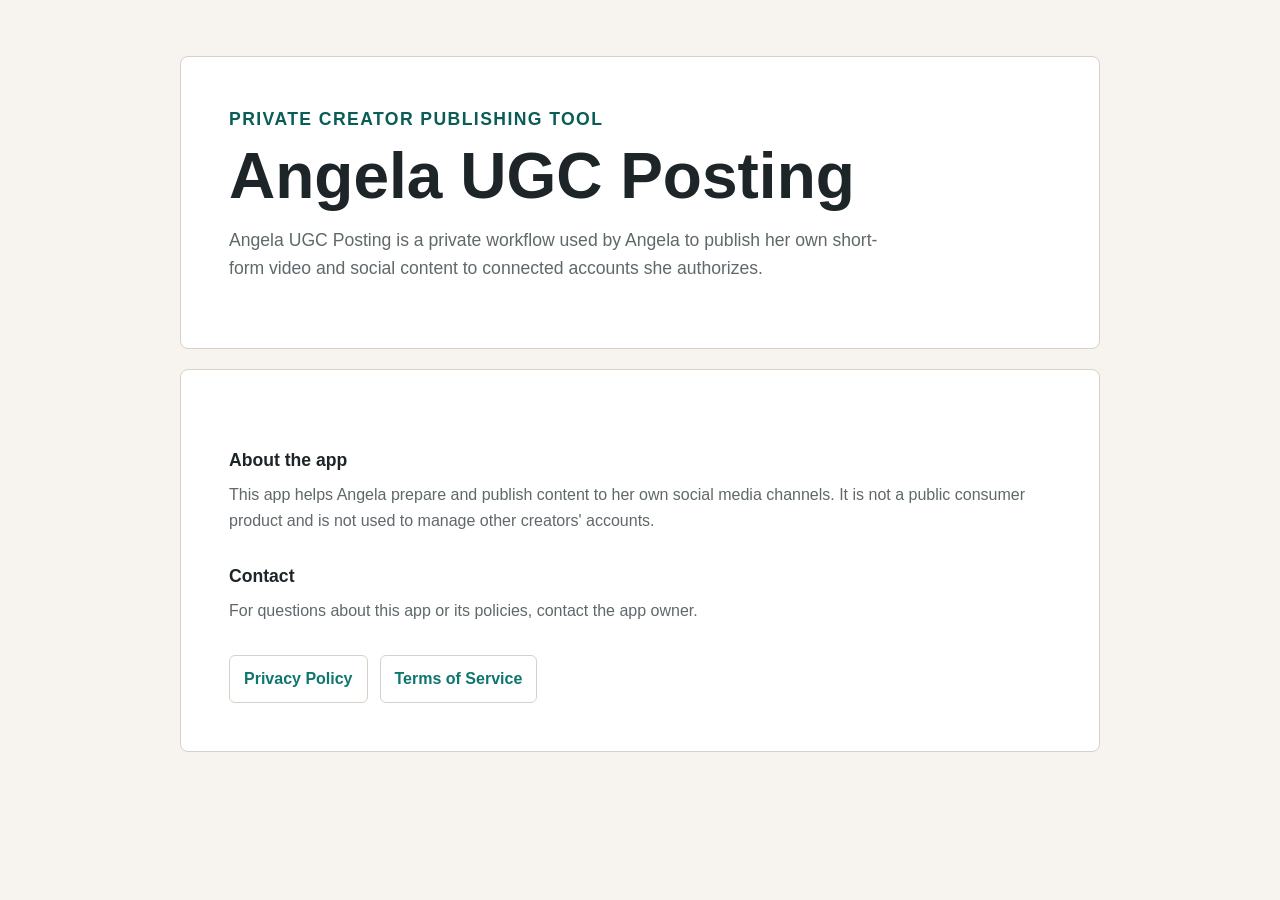
==== index.html @ 69bbc979 "Add Angela UGC app policy site" ====
<!doctype html>
<html lang="en">
<head>
  <meta charset="utf-8">
  <meta name="viewport" content="width=device-width, initial-scale=1">
  <title>Angela UGC Posting</title>
  <link rel="stylesheet" href="styles.css">
</head>
<body>
  <main class="page">
    <section class="hero">
      <p class="eyebrow">Private creator publishing tool</p>
      <h1>Angela UGC Posting</h1>
      <p>
        Angela UGC Posting is a private workflow used by Angela to publish her
        own short-form video and social content to connected accounts she
        authorizes.
      </p>
    </section>

    <section class="content">
      <h2>About the app</h2>
      <p>
        This app helps Angela prepare and publish content to her own social
        media channels. It is not a public consumer product and is not used to
        manage other creators' accounts.
      </p>

      <h2>Contact</h2>
      <p>
        For questions about this app or its policies, contact the app owner.
      </p>

      <nav class="links" aria-label="Policy links">
        <a href="privacy.html">Privacy Policy</a>
        <a href="terms.html">Terms of Service</a>
      </nav>
    </section>
  </main>
</body>
</html>
---- styles.css ----
:root {
  color-scheme: light;
  --bg: #f7f3ee;
  --ink: #1e2528;
  --muted: #5f686b;
  --line: #d9d0c7;
  --accent: #0d766e;
  --accent-dark: #0a5c56;
  --panel: #ffffff;
}

* {
  box-sizing: border-box;
}

body {
  margin: 0;
  background: var(--bg);
  color: var(--ink);
  font-family: Arial, Helvetica, sans-serif;
  line-height: 1.6;
}

.page {
  width: min(920px, calc(100% - 32px));
  margin: 0 auto;
  padding: 56px 0;
}

.hero,
.content {
  background: var(--panel);
  border: 1px solid var(--line);
  border-radius: 8px;
  padding: clamp(24px, 5vw, 48px);
}

.hero {
  margin-bottom: 20px;
}

.policy {
  max-width: 760px;
  margin: 0 auto;
}

.eyebrow {
  margin: 0 0 10px;
  color: var(--accent-dark);
  font-size: 0.82rem;
  font-weight: 700;
  letter-spacing: 0.08em;
  text-transform: uppercase;
}

h1,
h2,
p {
  margin-top: 0;
}

h1 {
  margin-bottom: 16px;
  font-size: clamp(2rem, 8vw, 4rem);
  line-height: 1.05;
}

h2 {
  margin: 28px 0 8px;
  font-size: 1.1rem;
}

p {
  color: var(--muted);
  font-size: 1rem;
}

.hero p {
  max-width: 650px;
  font-size: 1.1rem;
}

.links {
  display: flex;
  flex-wrap: wrap;
  gap: 12px;
  margin-top: 32px;
}

a {
  color: var(--accent);
  font-weight: 700;
}

.links a {
  border: 1px solid var(--line);
  border-radius: 6px;
  padding: 10px 14px;
  text-decoration: none;
}

.links a:hover,
.links a:focus {
  border-color: var(--accent);
  color: var(--accent-dark);
}
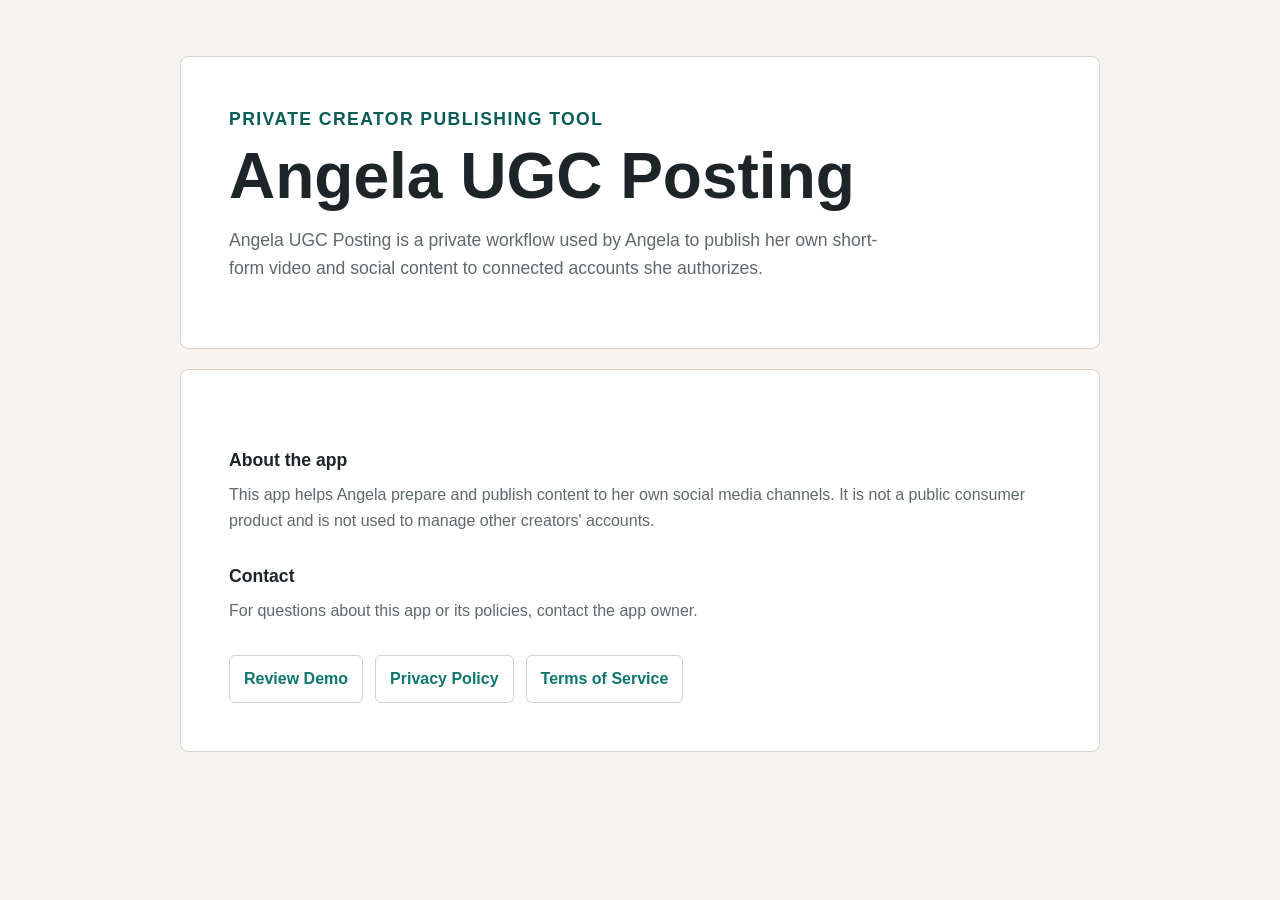
==== commit ff3efc49: "Add TikTok review demo workflow" ====
--- a/index.html
+++ b/index.html
@@ -32,6 +32,7 @@
       </p>
 
       <nav class="links" aria-label="Policy links">
+        <a href="demo.html">Review Demo</a>
         <a href="privacy.html">Privacy Policy</a>
         <a href="terms.html">Terms of Service</a>
       </nav>
--- a/styles.css
+++ b/styles.css
@@ -104,3 +104,153 @@
   border-color: var(--accent);
   color: var(--accent-dark);
 }
+
+.demo-page {
+  width: min(1120px, calc(100% - 32px));
+}
+
+.workflow {
+  display: grid;
+  grid-template-columns: repeat(3, minmax(0, 1fr));
+  gap: 16px;
+  margin-bottom: 24px;
+}
+
+.panel {
+  min-width: 0;
+  background: var(--panel);
+  border: 1px solid var(--line);
+  border-radius: 8px;
+  padding: 22px;
+}
+
+.message-bubble {
+  margin-bottom: 20px;
+  border: 1px solid #cfe4e1;
+  border-radius: 8px;
+  background: #eef9f7;
+  color: var(--ink);
+  padding: 14px;
+  font-size: 0.96rem;
+}
+
+.meta-list {
+  display: grid;
+  gap: 12px;
+  margin: 0;
+}
+
+.meta-list div {
+  border-top: 1px solid var(--line);
+  padding-top: 10px;
+}
+
+.meta-list dt,
+label,
+legend,
+.account-card strong {
+  color: var(--ink);
+  font-size: 0.82rem;
+  font-weight: 700;
+}
+
+.meta-list dd {
+  margin: 3px 0 0;
+  color: var(--muted);
+  font-size: 0.95rem;
+}
+
+textarea,
+input[type="text"] {
+  width: 100%;
+  margin: 7px 0 16px;
+  border: 1px solid var(--line);
+  border-radius: 6px;
+  padding: 11px 12px;
+  color: var(--ink);
+  font: inherit;
+  resize: vertical;
+}
+
+fieldset {
+  margin: 0;
+  border: 1px solid var(--line);
+  border-radius: 6px;
+  padding: 12px;
+}
+
+.check-row {
+  display: flex;
+  gap: 8px;
+  align-items: center;
+  margin-top: 8px;
+  color: var(--muted);
+  font-weight: 400;
+}
+
+.step-list {
+  margin: 0 0 18px;
+  padding-left: 20px;
+  color: var(--muted);
+}
+
+.step-list li {
+  margin-bottom: 9px;
+}
+
+.account-card {
+  display: flex;
+  gap: 12px;
+  align-items: flex-start;
+  margin-bottom: 18px;
+  border: 1px solid var(--line);
+  border-radius: 8px;
+  padding: 12px;
+}
+
+.account-card p {
+  margin: 2px 0 0;
+  font-size: 0.92rem;
+}
+
+.status-dot {
+  flex: 0 0 auto;
+  width: 10px;
+  height: 10px;
+  margin-top: 7px;
+  border-radius: 999px;
+  background: #1d9a69;
+}
+
+.primary-action {
+  width: 100%;
+  min-height: 46px;
+  border: 0;
+  border-radius: 6px;
+  background: var(--accent);
+  color: #ffffff;
+  cursor: pointer;
+  font: inherit;
+  font-weight: 700;
+}
+
+.primary-action:hover,
+.primary-action:focus {
+  background: var(--accent-dark);
+}
+
+.primary-action:disabled {
+  cursor: default;
+  background: #7a8986;
+}
+
+.publish-status {
+  margin: 12px 0 0;
+  font-size: 0.94rem;
+}
+
+@media (max-width: 900px) {
+  .workflow {
+    grid-template-columns: 1fr;
+  }
+}
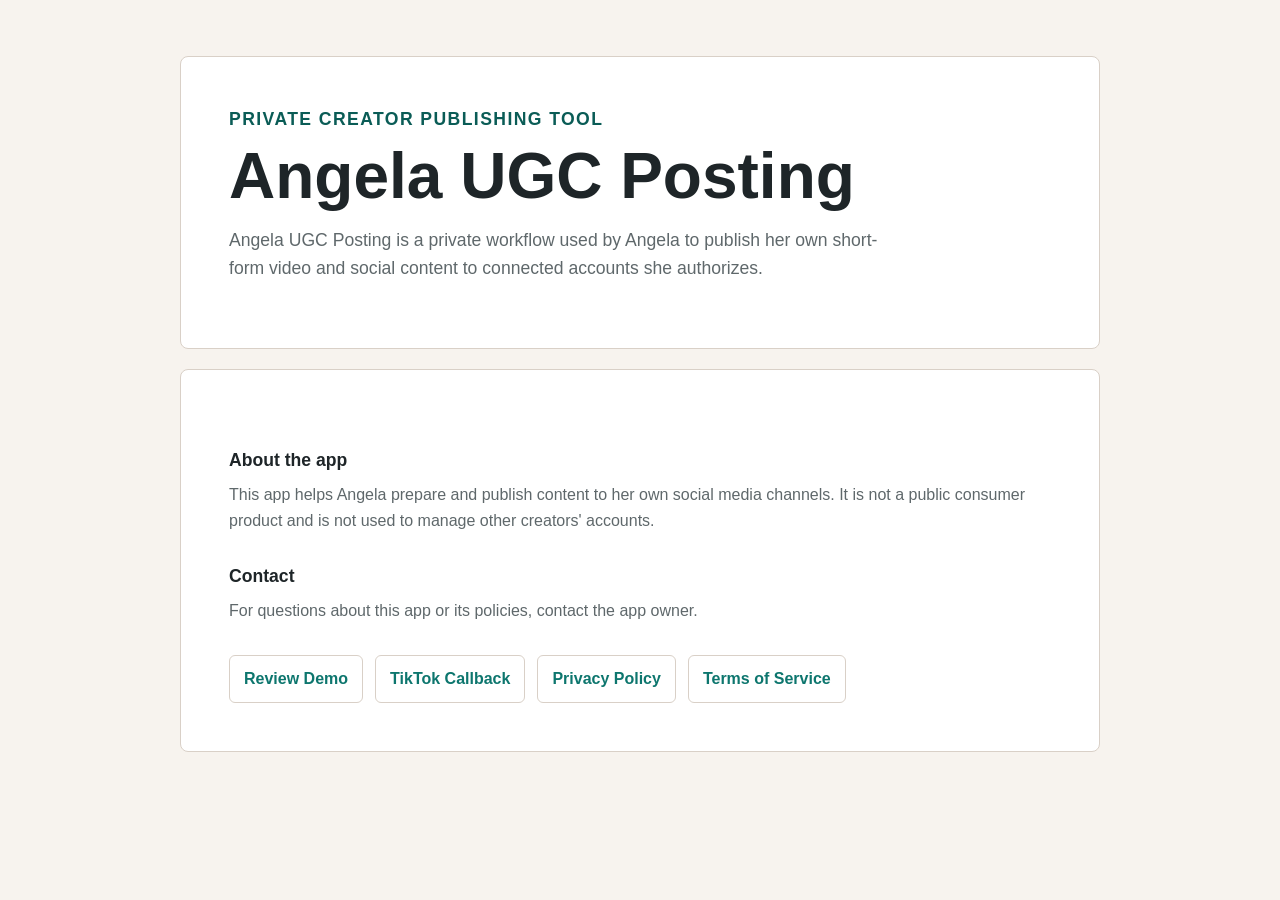
==== commit 690a1d06: "Add TikTok callback page" ====
--- a/index.html
+++ b/index.html
@@ -33,6 +33,7 @@
 
       <nav class="links" aria-label="Policy links">
         <a href="demo.html">Review Demo</a>
+        <a href="callback.html">TikTok Callback</a>
         <a href="privacy.html">Privacy Policy</a>
         <a href="terms.html">Terms of Service</a>
       </nav>
